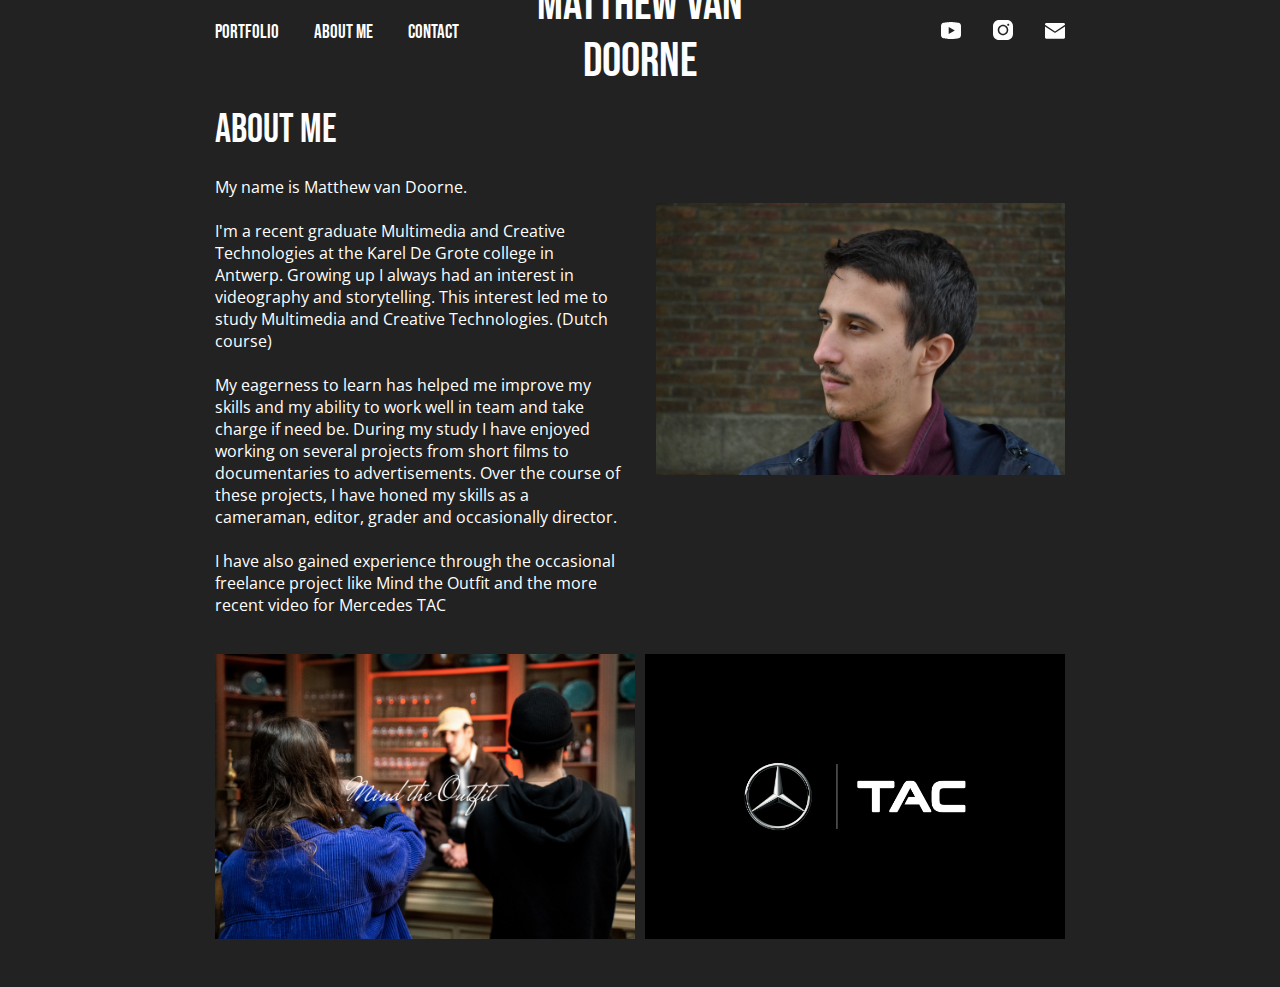
==== about-me.html @ 4dab9613 "Initial commit" ====
<!DOCTYPE html>
<html lang="en">
<head>
    <meta charset="UTF-8">
    <meta name="viewport" content="width=device-width, initial-scale=1.0">

    <!-- Fonts -->
    <link rel="preconnect" href="https://fonts.googleapis.com">
    <link rel="preconnect" href="https://fonts.gstatic.com" crossorigin>
    <link href="https://fonts.googleapis.com/css2?family=Bebas+Neue&display=swap" rel="stylesheet">
    <link href="https://fonts.googleapis.com/css2?family=Open+Sans:ital,wght@0,300;0,400;0,500;0,600;0,700;0,800;1,300;1,400;1,500;1,600;1,700;1,800&display=swap" rel="stylesheet">

    <!-- Css -->
    <link rel="stylesheet" href="./css/main.css">
    <link rel="stylesheet" href="./css/project-gallery.css">
    <link rel="stylesheet" href="./css/custom-blocks.css">

    <!-- SEO stuff -->
    <link rel="icon" href="./assets/seo/favicon.png">

    <!-- Primary Meta Tags -->
    <title>Matthew Van Doorne | About me</title>
    <meta name="title" content="Matthew Van Doorne | About me" />
    <meta name="description" content="Ambitious creative and technology enthousiast." />

    <!-- Open Graph / Facebook -->
    <meta property="og:type" content="website" />
    <meta property="og:url" content="https://bailey-lievens.github.io/matthew-van-doorne/" /> <!-- todo change url -->
    <meta property="og:title" content="Matthew Van Doorne | About me" />
    <meta property="og:description" content="Ambitious creative and technology enthousiast." />
    <meta property="og:image" content="https://bailey-lievens.github.io/matthew-van-doorne/assets/seo/metatag.png" /> <!-- todo change url -->

    <!-- Twitter -->
    <meta property="twitter:card" content="summary_large_image" />
    <meta property="twitter:url" content="https://bailey-lievens.github.io/matthew-van-doorne/" /> <!-- todo change url -->
    <meta property="twitter:title" content="Matthew Van Doorne | About me" />
    <meta property="twitter:description" content="Ambitious creative and technology enthousiast." />
    <meta property="twitter:image" content="https://bailey-lievens.github.io/matthew-van-doorne/assets/seo/metatag.png" /> <!-- todo change url -->

</head>
<body>
    <nav class="desktop-nav">
        <div class="internal-links">
            <a href="./index.html">Portfolio</a>
            <a href="./about-me.html">About me</a>
            <a href="./contact.html">Contact</a>
        </div>

        <a href="./index.html" class="logo"><h1>Matthew Van Doorne</h1></a>

        <div class="social-links">
            <a href="https://www.youtube.com/channel/UC_4LJ2AacOjY6JQMafYwC5Q"><img src="./assets/social-icons/youtube.svg" target="_blank" alt="youtube"></a>
            <a href="https://www.instagram.com/matthewvandoorne/" target="_blank"><img src="./assets/social-icons/instagram.svg" alt="instagram"></a>
            <a href="mailto:matthewvd@hotmail.com"><img src="./assets/social-icons/mail.svg" alt="Email"></a>
        </div>
    </nav>

    <nav class="mobile-nav">
        <a href="./index.html" class="logo"><h1>Matthew Van Doorne</h1></a>

        <input type="checkbox" name="" id="HamburgerState">
        <div class="hamburger hamburger-lines">
            <span class="line line1"></span>
            <span class="line line2"></span>
            <span class="line line3"></span>
        </div>

        <div class="menu-items">
            <div class="internal-links">
                <a href="./index.html">Portfolio</a>
                <a href="./about-me.html">About me</a>
                <a href="./contact.html">Contact</a>
            </div>
            
            <div class="social-links">
                <a href="https://www.youtube.com/channel/UC_4LJ2AacOjY6JQMafYwC5Q"><img src="./assets/social-icons/youtube.svg" target="_blank" alt="youtube"></a>
                <a href="https://www.instagram.com/matthewvandoorne/" target="_blank"><img src="./assets/social-icons/instagram.svg" alt="instagram"></a>
                <a href="mailto:matthewvd@hotmail.com"><img src="./assets/social-icons/mail.svg" alt="Email"></a>
            </div>
        </div>
    </nav>

    <main>
        <section class="left-title-block">
            <h2>About me</h2>
        </section>

        <section class="image-right-text-left-block">
            <p>
                <br> My name is Matthew van Doorne.<br><br> 
                I'm a recent graduate Multimedia and Creative Technologies at the Karel De Grote college in Antwerp. 
                Growing up I always had an interest in videography and storytelling. 
                This interest led me to study Multimedia and Creative Technologies. (Dutch course) 
                <br><br> My eagerness to learn has helped me improve my skills and my ability to work well in team and take charge if need be. 
                During my study I have enjoyed working on several projects from short films to documentaries to advertisements. Over the course of these projects, I have honed my skills as a cameraman, editor, grader and occasionally director.
                <br><br> I have also gained experience through the occasional freelance project like Mind the Outfit and the more recent video for Mercedes TAC
            </p>
            <img src="./assets/matthew-van-doorne.jpg" alt="Matthew Van Doorne">
        </section>

        <br><br>

        <section class="project-gallery">
                        
            <a href="./projects/mind-the-outfit.html" class="project-wrapper">
                <img src="./assets/projects/mind-the-outfit/mind the outfit.jpg" alt="Mind the outfit">
                <div class="text-overlay">
                    <h3>Mind the outfit <br>2021</h3>
                </div>
            </a>
            
            <a href="./projects/mercedes-tac.html" class="project-wrapper">
                <img src="./assets/projects/tac-mercedes/Thumbnail 3.jpg" alt="TAC Mercedes Benz">
                <div class="text-overlay">
                    <h3>TAC Mercedes Benz <br>2022</h3>
                </div>
            </a>

        </section>  
    </main>

    <script src="./js/main.js"></script>
</body>
</html>
---- css/main.css ----
:root {
    --off-black: #222222;
    --off-white: #fefefe;

    --content-max-width-lg: 1200px;
    --content-max-width-md: 850px;
    --content-max-width-sm: 500px;

    --default-animation-time: .2s;

    --default-space-between-blocks: 3rem;
}

/* Main styling */
p a {
    font-family: 'Open Sans', sans-serif;
    text-decoration: underline;
}

body {
    box-sizing: border-box;
    background-color: var(--off-black);

    max-width: var(--content-max-width-lg);

    margin-left: auto;
    margin-right: auto;

    overflow-x: hidden;
}

main {
    margin-top: var(--default-space-between-blocks);
    margin-bottom: var(--default-space-between-blocks);
}

@media screen and (max-width: 1300px) {
    body {
        max-width: var(--content-max-width-md);
    }
}

@media screen and (max-width: 900px) {
    body {
        width: 80%;
        max-width: var(--content-max-width-sm);
    }
}

body * {
    color: var(--off-white);
    text-decoration: none;

    font-family: 'Bebas Neue', sans-serif;
}

/* Navigation */
.mobile-nav {
    display: none;
}

.desktop-nav {
    background-color: var(--off-black);

    height: 50px;

    display: flex;
    flex-direction: row;
    justify-content: space-between;
    align-items: center;
}

.desktop-nav .internal-links, .desktop-nav .logo, .desktop-nav .social-links {
    width: 33%;
}

.desktop-nav .logo {
    text-align: center;
    font-size: 1.5rem;
    padding: .2rem 2rem;
}

h1, h2, h3 {
    font-weight: normal;
    margin: 0;
    padding: 0;
}

.desktop-nav .internal-links a, .desktop-nav .social-links a {
    font-size: 1.2rem;
    padding: .2rem 1rem;
    position: relative;
}

.desktop-nav .internal-links a:first-child {
    margin-left: -1rem;
}

.desktop-nav .social-links a:last-child {
    margin-right: -1rem;
}

.desktop-nav .internal-links a::after {
    content: '';
    position: absolute;
    width: 100%;
    height: 2px;
    bottom: 0;
    left: 0;
    background-color: var(--off-white);
    transform-origin: bottom right;
    transition: transform var(--default-animation-time) ease-out;
    transform: scaleX(0);
}

.desktop-nav .internal-links a:hover::after {
    transform: scaleX(1);
}

.desktop-nav .social-links {
    display: flex;
    flex-direction: row;
    align-items: center;
    justify-content: end;
}

.desktop-nav .social-links a img {
    width: 20px;
}

.desktop-nav .social-links a {
    opacity: 1;
}

.desktop-nav .social-links a:hover {
    opacity: .8;
}

@media screen and (max-width: 900px) {
    .desktop-nav {
        display: none;
    }

    .mobile-nav {
        display: flex;
        flex-direction: row;
        align-items: center;
        justify-content: space-between;
    }

    .mobile-nav .logo {
        font-size: 1.2rem;
        padding: .2rem 2rem;
        margin-left: -2rem;
    }

    .mobile-nav .hamburger-lines {
        display: block;
        height: 26px;
        width: 32px;

        display: flex;
        flex-direction: column;
        justify-content: space-between;

        cursor: pointer;

        z-index: 100;
    }
    
    .mobile-nav .hamburger-lines .line {
        display: block;
        height: 4px;
        width: 100%;
        border-radius: 10px;
        background: var(--off-white);
    }
    
    .mobile-nav .hamburger-lines .line1 {
        transform-origin: 0% 0%;
        transition: transform var(--default-animation-time) ease-in-out;
    }
    
    .mobile-nav .hamburger-lines .line2 {
        transition: transform var(--default-animation-time) ease-in-out;
    }
    
    .mobile-nav .hamburger-lines .line3 {
        transform-origin: 0% 100%;
        transition: transform var(--default-animation-time) ease-in-out;
    }
    
    .mobile-nav .menu-items a {
        font-size: 1.5rem;
        padding: 1.5rem;
    }

    #HamburgerState {
        position: absolute;
        left: -500px;
        top: 0;
    }

    .mobile-nav .menu-items {
        position: absolute;
        left: 100%;
        top: 0;
        width: 100vw;
        height: 100vh;
        background-color: #222222;

        display: flex;
        flex-direction: column;
        align-items: center;
        justify-content: center;
        transition: left var(--default-animation-time) ease-in-out;

        z-index: 99;
    }

    .mobile-nav .menu-items .internal-links {
        display: flex;
        flex-direction: column;
        align-items: center;

        border-bottom: #fefefe solid 1px;
        margin-bottom: 2rem;
    }

    .mobile-nav .menu-items .social-links a img {
        width: 20px;
    }

    .mobile-nav input[type="checkbox"]:checked ~ .menu-items {
        transform: translateX(0);
    }
    
    .mobile-nav input[type="checkbox"]:checked ~ .hamburger-lines .line1 {
        transform: rotate(45deg);
    }
    
    .mobile-nav input[type="checkbox"]:checked ~ .hamburger-lines .line2 {
        transform: scaleY(0);
    }
    
    .mobile-nav input[type="checkbox"]:checked ~ .hamburger-lines .line3 {
        transform: rotate(-45deg);
    }

    .mobile-nav input[type="checkbox"]:checked ~ .menu-items {
        left: 0%;
    }
}

/* example page */

.example-block-gallery {
    display: flex;
    flex-direction: column;
    margin-top: 5rem;
    gap: 5rem;
}

.example-block-gallery .block-title {
    text-decoration: underline;
}

/* Project page */
.project-main {
    display: grid;
    grid-template-columns: 1fr;
    gap: 2rem;
}
---- css/project-gallery.css ----
.project-gallery {
    display: grid;
    grid-template-columns: 1fr 1fr;
    gap: 10px;
}

.project-gallery .project-wrapper {
    width: 100%;
    position: relative;
}

.project-gallery .project-wrapper img {
    width: 100%;
    height: 100%;

    object-fit: cover;
}

.project-gallery .project-wrapper .text-overlay {
    position: absolute;
    top: 0;
    bottom: 0;
    left: 0;
    right: 0;
    height: 100%;
    width: 100%;
    opacity: 0;
    transition: .5s ease;
    background-color: var(--off-white);
    transition: opacity var(--default-animation-time) ease-out;
}

.project-gallery .project-wrapper .text-overlay h3 {
    color: var(--off-black);
    font-weight: normal;

    position: absolute;
    top: 50%;
    left: 50%;
    -webkit-transform: translate(-50%, -50%);
    -ms-transform: translate(-50%, -50%);
    transform: translate(-50%, -50%);
    text-align: center;
}

.project-gallery .project-wrapper:hover .text-overlay {
    opacity: 1;
}

@media screen and (max-width: 900px) {
    .project-gallery {
        grid-template-columns: 1fr;
    }
}
---- css/custom-blocks.css ----
/* single image block */
.single-image-block {
    display: flex;
    justify-content: center;
}

.single-image-block img {
    width: 100%;
    object-fit: contain;
}

/* image left and text right block */
.image-left-text-right-block {
    display: grid;
    grid-template-columns: 1fr 1fr;
    gap: 2rem;
}

.image-left-text-right-block img {
    width: 100%;
    height: 100%;

    min-height: 200px;
    max-height: 370px;

    object-fit: contain;
}

.image-left-text-right-block p {
    margin: 0;
    font-family: 'Open Sans', sans-serif;
}

@media screen and (max-width: 600px) {
    .image-left-text-right-block {
        grid-template-columns: 1fr;
    }
}

/* image right and text left block */
.image-right-text-left-block {
    display: grid;
    grid-template-columns: 1fr 1fr;
    gap: 2rem;
}

.image-right-text-left-block img {
    width: 100%;
    height: 100%;

    min-height: 200px;
    max-height: 370px;

    object-fit: contain;
}

.image-right-text-left-block p {
    margin: 0;
    font-family: 'Open Sans', sans-serif;
}

@media screen and (max-width: 600px) {
    .image-right-text-left-block {
        grid-template-columns: 1fr;
    }
}

/* text left block */
.text-left-block p {
    font-family: 'Open Sans', sans-serif;
    text-align: left;
}

/* text middle block */
.text-middle-block p {
    font-family: 'Open Sans', sans-serif;
    text-align: center;
}

/* text right block */
.text-right-block p {
    font-family: 'Open Sans', sans-serif;
    text-align: right;
}

/* left youtube block */
.left-youtube-video-link {
    display: flex;
    flex-direction: row;
    justify-content: start;
}

@media screen and (max-width: 600px) {
    .left-youtube-video-link iframe {
        width: 100%;
    }
}

/* middle youtube block */
.middle-youtube-video-link {
    display: flex;
    flex-direction: row;
    justify-content: center;
}

@media screen and (max-width: 600px) {
    .middle-youtube-video-link iframe {
        width: 100%;
    }
}

/* right youtube block */
.right-youtube-video-link {
    display: flex;
    flex-direction: row;
    justify-content: end;
}

@media screen and (max-width: 600px) {
    .right-youtube-video-link iframe {
        width: 100%;
    }
}

/* youtube left and text left block */
.youtube-left-text-right-block {
    display: grid;
    grid-template-columns: 1fr 1fr;
    gap: 2rem;
}

.youtube-left-text-right-block iframe {
    width: 100%;
    

    min-height: 250px;
    max-height: 370px;

    object-fit: cover;
}

.youtube-left-text-right-block p {
    margin: 0;
    font-family: 'Open Sans', sans-serif;
}

@media screen and (max-width: 600px) {
    .youtube-left-text-right-block {
        grid-template-columns: 1fr;
    }
}

/* youtube right and text right block */
.youtube-right-text-left-block {
    display: grid;
    grid-template-columns: 1fr 1fr;
    gap: 2rem;
}

.youtube-right-text-left-block iframe {
    width: 100%;
  
    min-height: 250px;
    max-height: 370px;

    object-fit: cover;
}

.youtube-right-text-left-block p {
    margin: 0;
    font-family: 'Open Sans', sans-serif;
}

@media screen and (max-width: 600px) {
    .youtube-right-text-left-block {
        grid-template-columns: 1fr;
    }
}

/* left title block */
.left-title-block h2 {
    text-align: left;
    font-size: 2.5rem;
}

/* middle title block */
.middle-title-block h2 {
    text-align: center;
    font-size: 2.5rem;
}

/* right title block */
.right-title-block h2 {
    text-align: right;
    font-size: 2.5rem;
}

/* image gallery block */
.image-gallery {
    display: grid;
    grid-template-columns: 1fr 1fr 1fr 1fr 1fr;
    gap: .5rem;
}


.image-gallery img {
    width: 100%;
}

@media screen and (max-width: 600px) {
    .image-gallery {
        grid-template-columns: 1fr 1fr 1fr;
    }
}

/* left sub title block */
.left-sub-title-block h3 {
    text-align: left;
    font-size: 2rem;
}

/* middle sub title block */
.middle-sub-title-block h3 {
    text-align: center;
    font-size: 2rem;
}

/* right sub title block */
.right-sub-title-block h3 {
    text-align: right;
    font-size: 2rem;
}

/* 2x2 image grid block */
._2x2-image-grid {
    margin-left: auto;
    margin-right: auto;
    width: fit-content;
gap:8px;
    display: grid;
    grid-template-columns: 1fr 1fr;
}

._2x2-image-grid img {
    width: 100%;
}
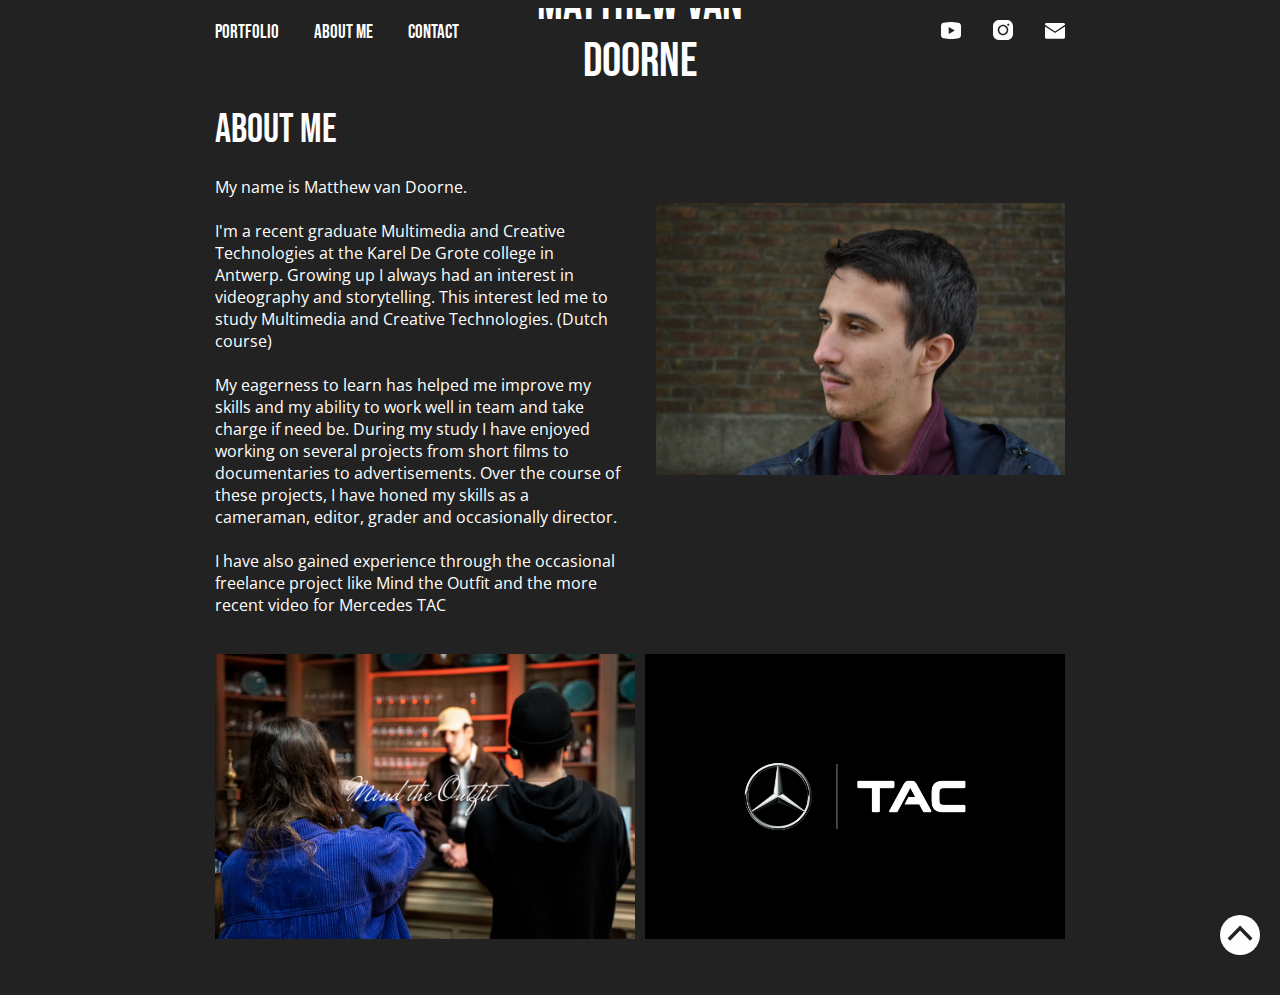
==== commit ad50aa6c: "Added back to top button" ====
--- a/about-me.html
+++ b/about-me.html
@@ -25,17 +25,17 @@
 
     <!-- Open Graph / Facebook -->
     <meta property="og:type" content="website" />
-    <meta property="og:url" content="https://bailey-lievens.github.io/matthew-van-doorne/" /> <!-- todo change url -->
+    <meta property="og:url" content="https://matthewvandoorne.github.io/portfolio/" /> 
     <meta property="og:title" content="Matthew Van Doorne | About me" />
     <meta property="og:description" content="Ambitious creative and technology enthousiast." />
-    <meta property="og:image" content="https://bailey-lievens.github.io/matthew-van-doorne/assets/seo/metatag.png" /> <!-- todo change url -->
+    <meta property="og:image" content="https://matthewvandoorne.github.io/portfolio/assets/seo/metatag.png" /> 
 
     <!-- Twitter -->
     <meta property="twitter:card" content="summary_large_image" />
-    <meta property="twitter:url" content="https://bailey-lievens.github.io/matthew-van-doorne/" /> <!-- todo change url -->
+    <meta property="twitter:url" content="https://matthewvandoorne.github.io/portfolio/" /> 
     <meta property="twitter:title" content="Matthew Van Doorne | About me" />
     <meta property="twitter:description" content="Ambitious creative and technology enthousiast." />
-    <meta property="twitter:image" content="https://bailey-lievens.github.io/matthew-van-doorne/assets/seo/metatag.png" /> <!-- todo change url -->
+    <meta property="twitter:image" content="https://matthewvandoorne.github.io/portfolio/assets/seo/metatag.png" /> 
 
 </head>
 <body>
@@ -118,6 +118,7 @@
 
         </section>  
     </main>
+    <div id="scrollToTopButton"><img src="./assets/up-arrow.svg" alt="upButton"></div>
 
     <script src="./js/main.js"></script>
 </body>
--- a/css/main.css
+++ b/css/main.css
@@ -17,6 +17,12 @@
     text-decoration: underline;
 }
 
+html, body {
+    overflow-x: hidden;
+    position: relative;
+    scroll-behavior: smooth;
+}
+
 body {
     box-sizing: border-box;
     background-color: var(--off-black);
@@ -25,8 +31,6 @@
 
     margin-left: auto;
     margin-right: auto;
-
-    overflow-x: hidden;
 }
 
 main {
@@ -206,7 +210,8 @@
         left: 100%;
         top: 0;
         width: 100vw;
-        height: 100vh;
+        height: 120vh;
+        margin-top: -10vh;
         background-color: #222222;
 
         display: flex;
@@ -248,7 +253,7 @@
     }
 
     .mobile-nav input[type="checkbox"]:checked ~ .menu-items {
-        left: 0%;
+        left: -15.5%;
     }
 }
 
@@ -271,3 +276,19 @@
     grid-template-columns: 1fr;
     gap: 2rem;
 }
+
+/* Scroll to top */
+#scrollToTopButton {
+    width: 40px;
+
+    position: fixed;
+    right: 20px;
+    bottom: -60px;
+
+    transition: var(--default-animation-time) ease-out;
+}
+
+#scrollToTopButton img {
+    width: 100%;
+    height: 100%;
+}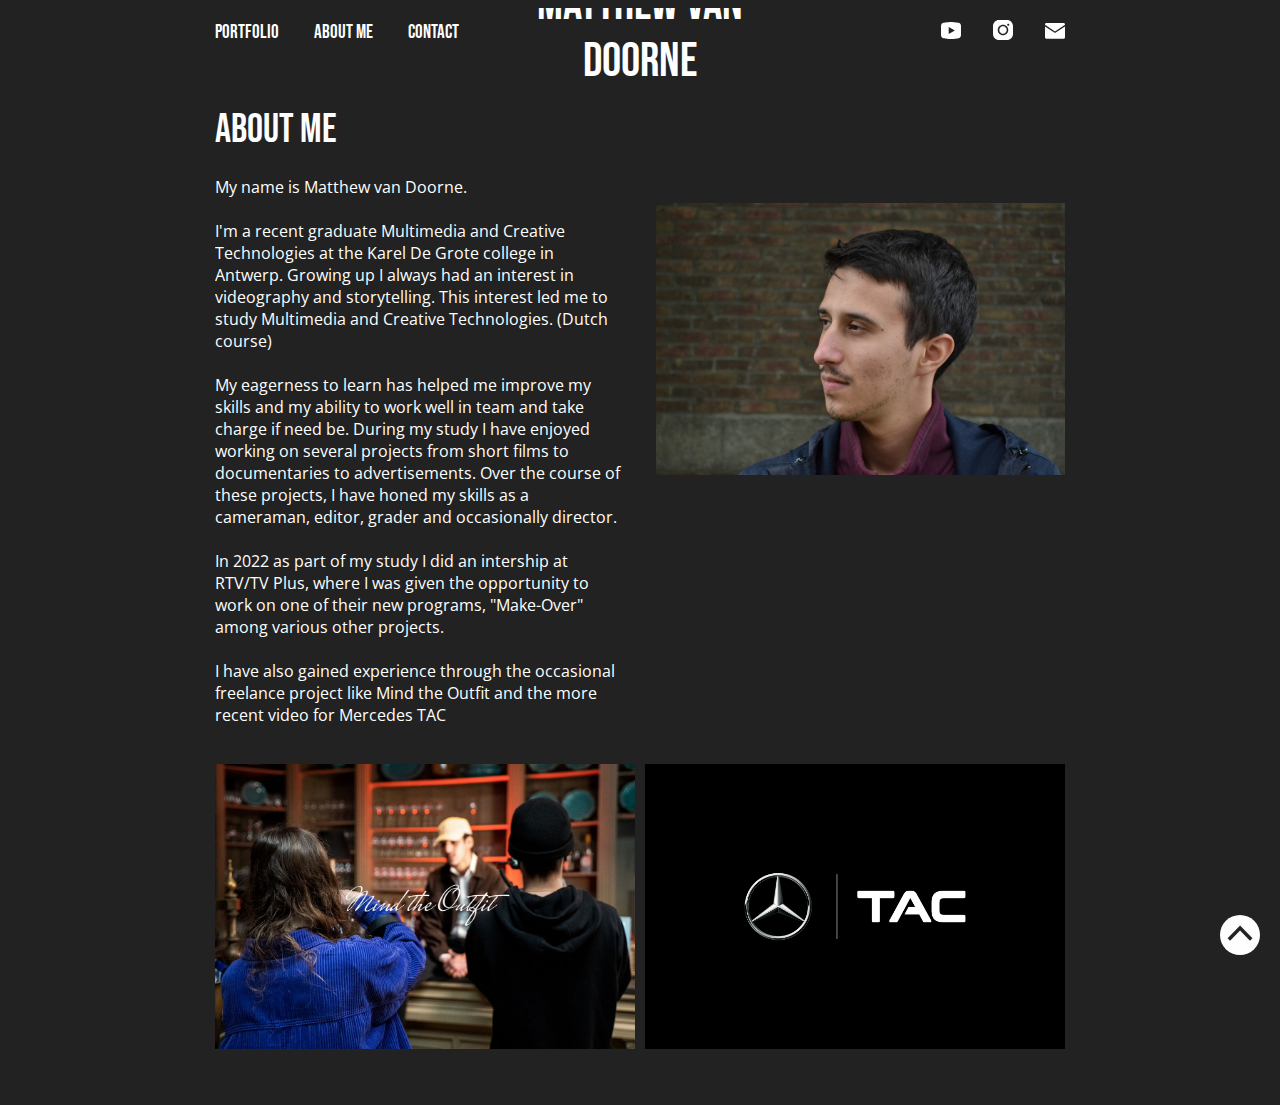
==== commit 76f49a85: "Update about-me.html" ====
--- a/about-me.html
+++ b/about-me.html
@@ -93,6 +93,7 @@
                 This interest led me to study Multimedia and Creative Technologies. (Dutch course) 
                 <br><br> My eagerness to learn has helped me improve my skills and my ability to work well in team and take charge if need be. 
                 During my study I have enjoyed working on several projects from short films to documentaries to advertisements. Over the course of these projects, I have honed my skills as a cameraman, editor, grader and occasionally director.
+                <br><br> In 2022 as part of my study I did an intership at RTV/TV Plus, where I was given the opportunity to work on one of their new programs, "Make-Over" among various other projects. 
                 <br><br> I have also gained experience through the occasional freelance project like Mind the Outfit and the more recent video for Mercedes TAC
             </p>
             <img src="./assets/matthew-van-doorne.jpg" alt="Matthew Van Doorne">
@@ -122,4 +123,4 @@
 
     <script src="./js/main.js"></script>
 </body>
-</html>+</html>
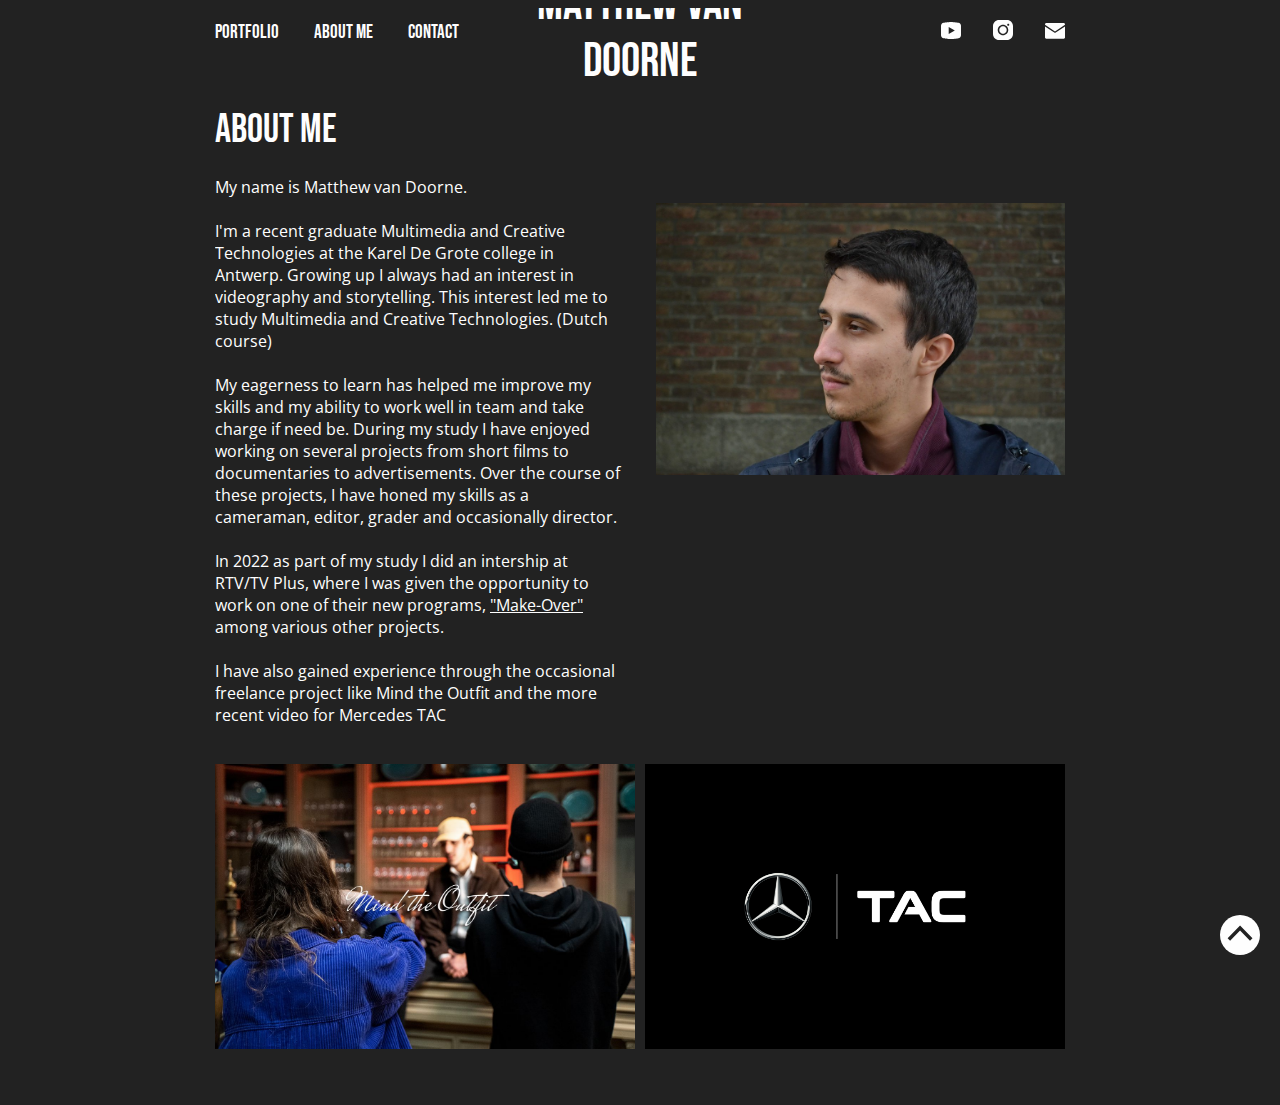
==== commit 98a11f13: "Update about-me.html" ====
--- a/about-me.html
+++ b/about-me.html
@@ -93,7 +93,7 @@
                 This interest led me to study Multimedia and Creative Technologies. (Dutch course) 
                 <br><br> My eagerness to learn has helped me improve my skills and my ability to work well in team and take charge if need be. 
                 During my study I have enjoyed working on several projects from short films to documentaries to advertisements. Over the course of these projects, I have honed my skills as a cameraman, editor, grader and occasionally director.
-                <br><br> In 2022 as part of my study I did an intership at RTV/TV Plus, where I was given the opportunity to work on one of their new programs, "Make-Over" among various other projects. 
+                <br><br> In 2022 as part of my study I did an intership at RTV/TV Plus, where I was given the opportunity to work on one of their new programs, <a href="https://tvplus.be/artikel/een-metamorfose-om-u-tegen-te-zeggen">"Make-Over"</a> among various other projects. 
                 <br><br> I have also gained experience through the occasional freelance project like Mind the Outfit and the more recent video for Mercedes TAC
             </p>
             <img src="./assets/matthew-van-doorne.jpg" alt="Matthew Van Doorne">
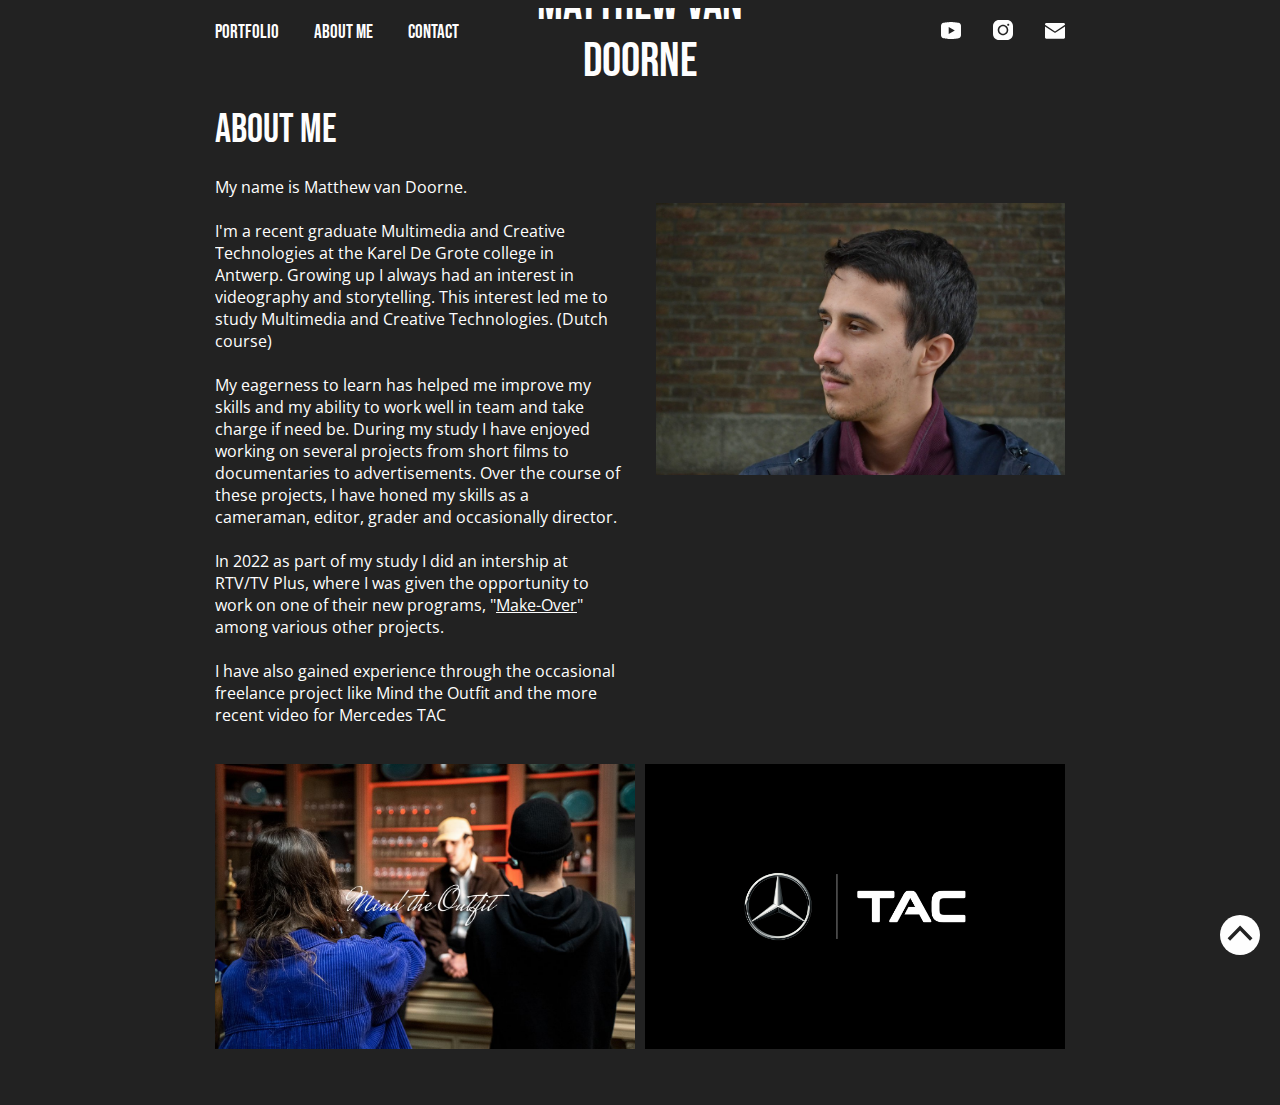
==== commit c8e874fc: "Update about-me.html" ====
--- a/about-me.html
+++ b/about-me.html
@@ -93,7 +93,7 @@
                 This interest led me to study Multimedia and Creative Technologies. (Dutch course) 
                 <br><br> My eagerness to learn has helped me improve my skills and my ability to work well in team and take charge if need be. 
                 During my study I have enjoyed working on several projects from short films to documentaries to advertisements. Over the course of these projects, I have honed my skills as a cameraman, editor, grader and occasionally director.
-                <br><br> In 2022 as part of my study I did an intership at RTV/TV Plus, where I was given the opportunity to work on one of their new programs, <a href="https://tvplus.be/artikel/een-metamorfose-om-u-tegen-te-zeggen">"Make-Over"</a> among various other projects. 
+                <br><br> In 2022 as part of my study I did an intership at RTV/TV Plus, where I was given the opportunity to work on one of their new programs, "<a href="https://tvplus.be/artikel/een-metamorfose-om-u-tegen-te-zeggen">Make-Over</a>" among various other projects. 
                 <br><br> I have also gained experience through the occasional freelance project like Mind the Outfit and the more recent video for Mercedes TAC
             </p>
             <img src="./assets/matthew-van-doorne.jpg" alt="Matthew Van Doorne">
